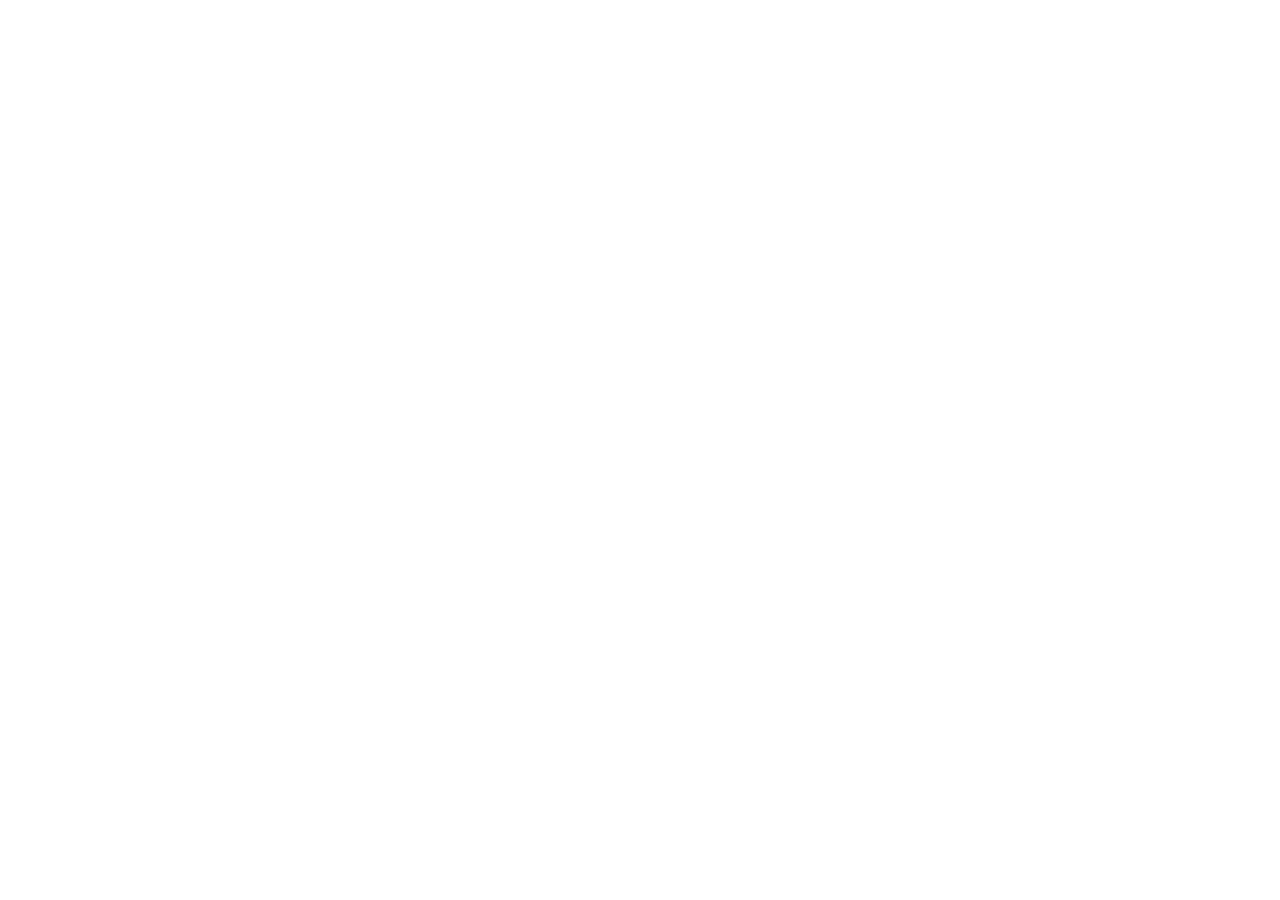
==== index.html @ 0dae857f "Configura rota /vibration, banners e suporte para Vercel" ====
<!DOCTYPE html>
<html lang="pt-BR">
<head>
  <meta charset="UTF-8">
  <meta http-equiv="refresh" content="0; url=/vibration">
  <script>window.location.replace('/vibration');</script>
  <title>Redirecionando para Vibration...</title>
</head>
<body style="font-family: sans-serif; text-align: center; padding: 50px;">
  <p>Redirecionando para <a href="/vibration">/vibration</a>...</p>
</body>
</html>
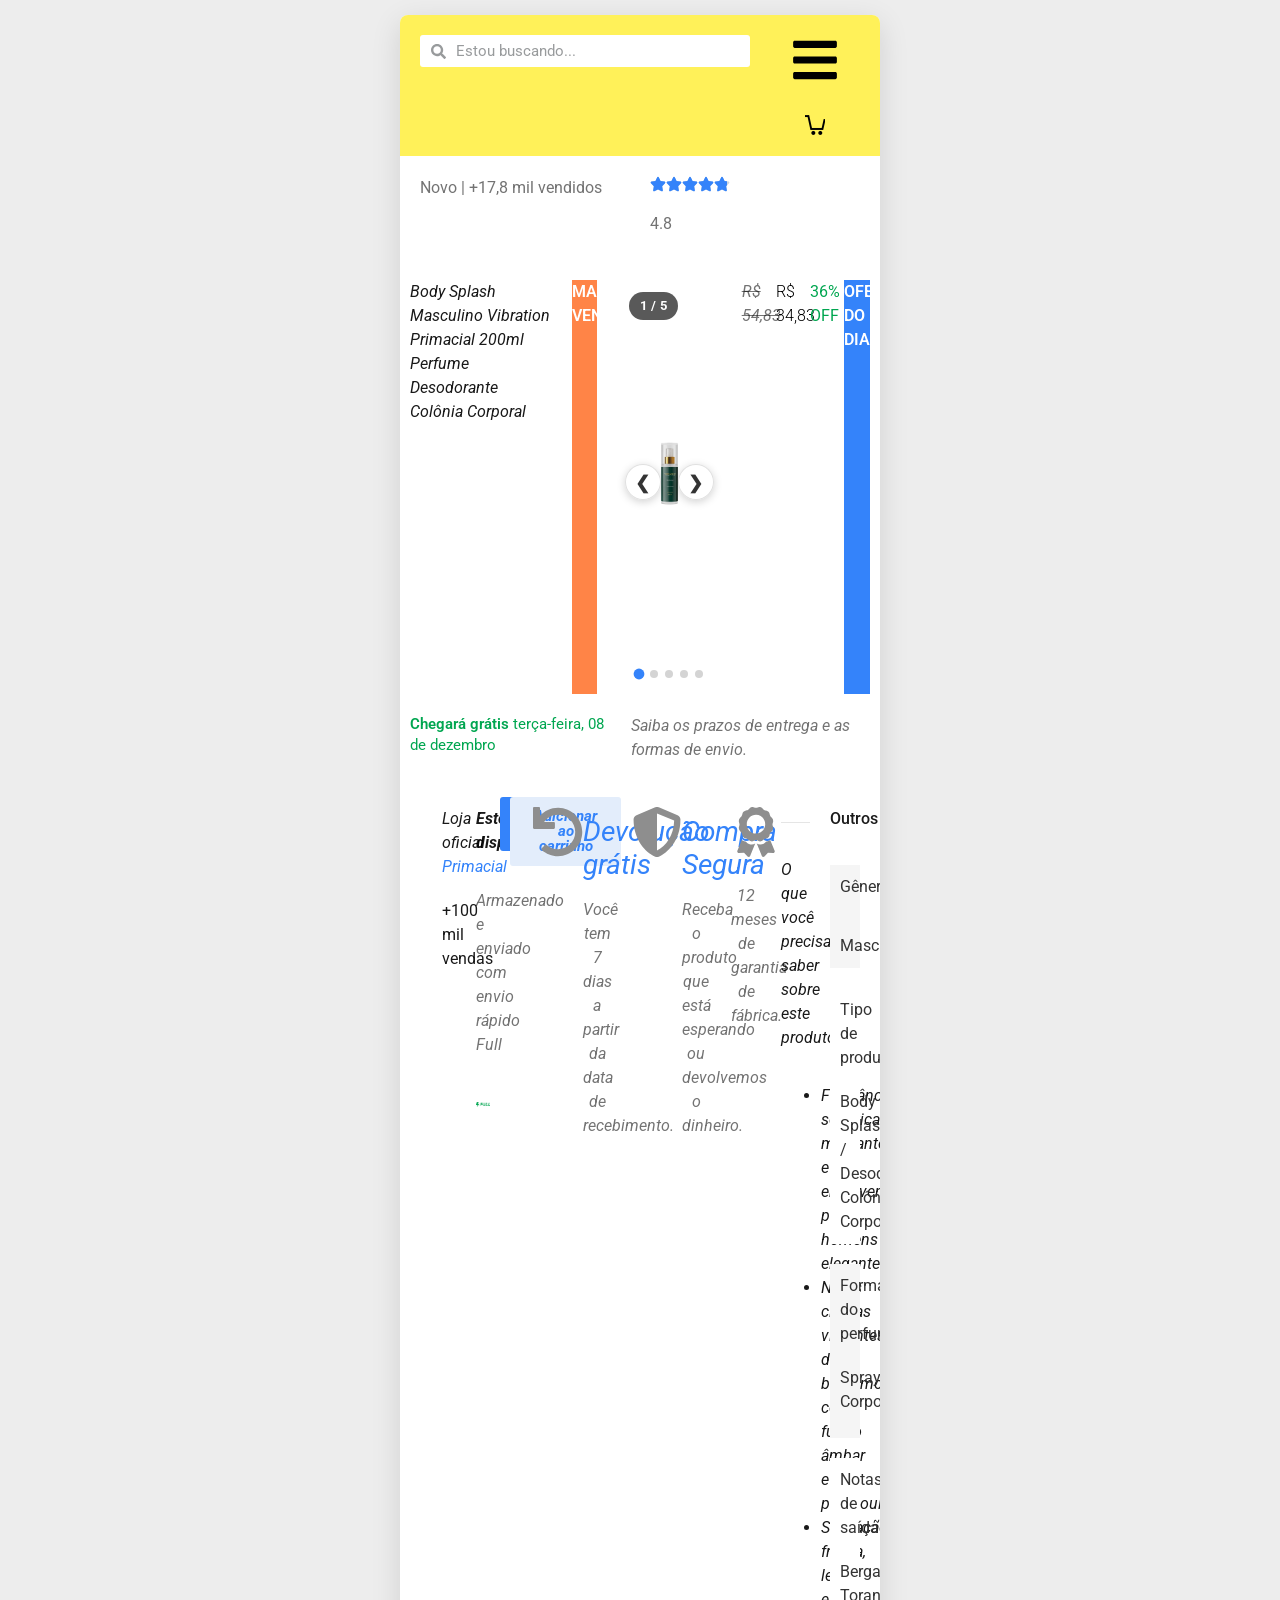
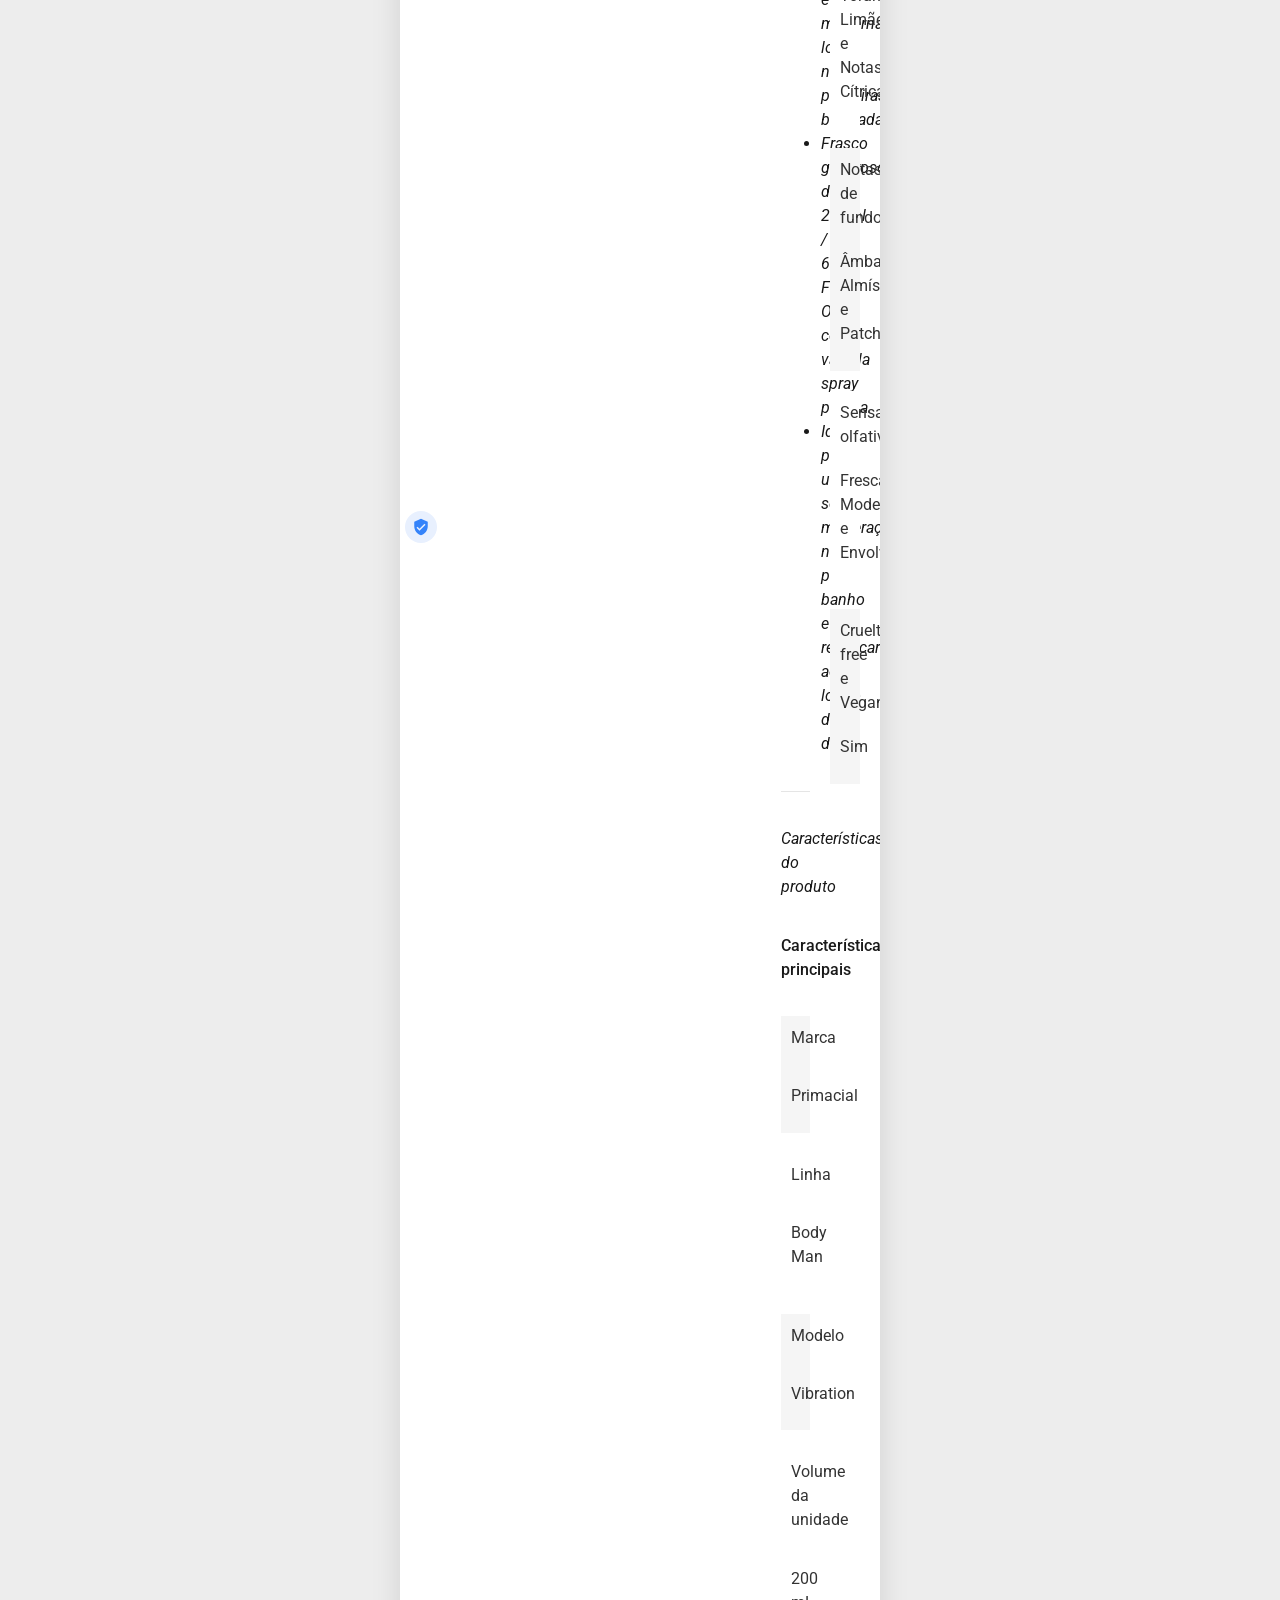
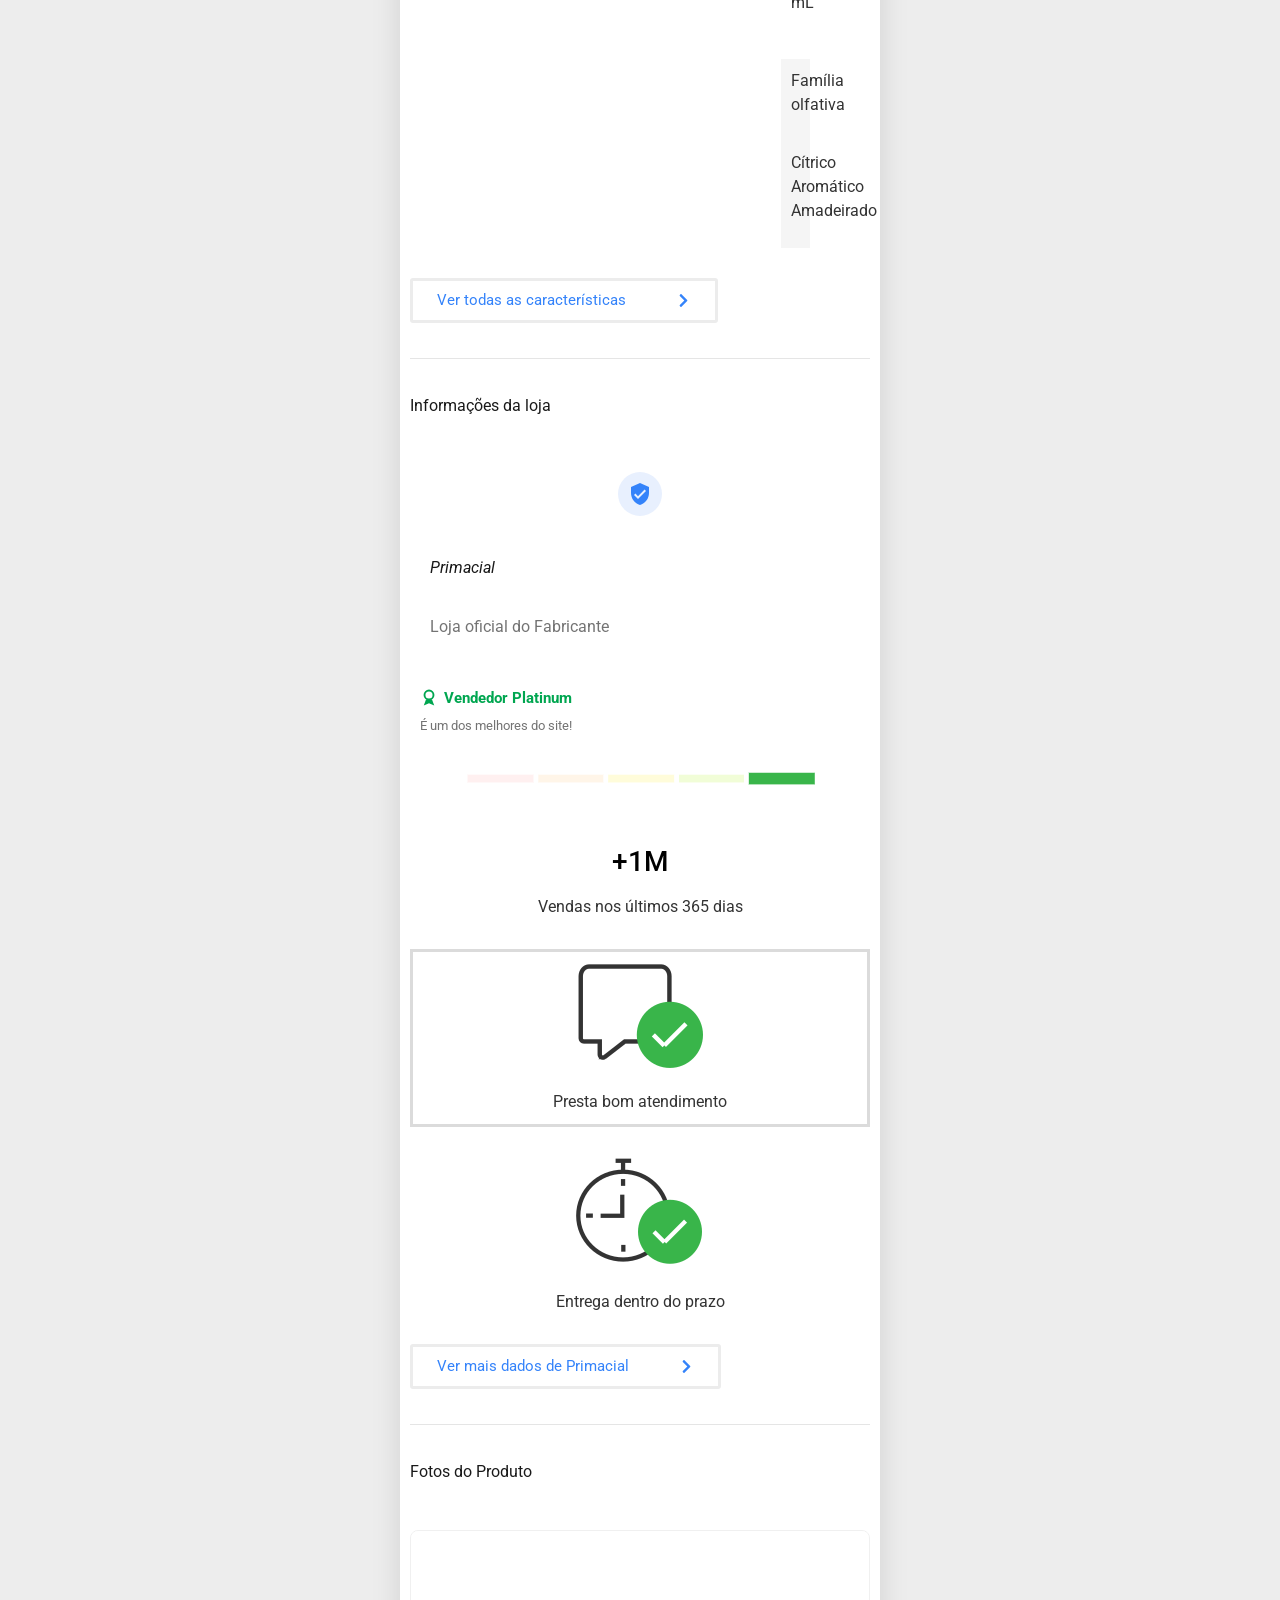
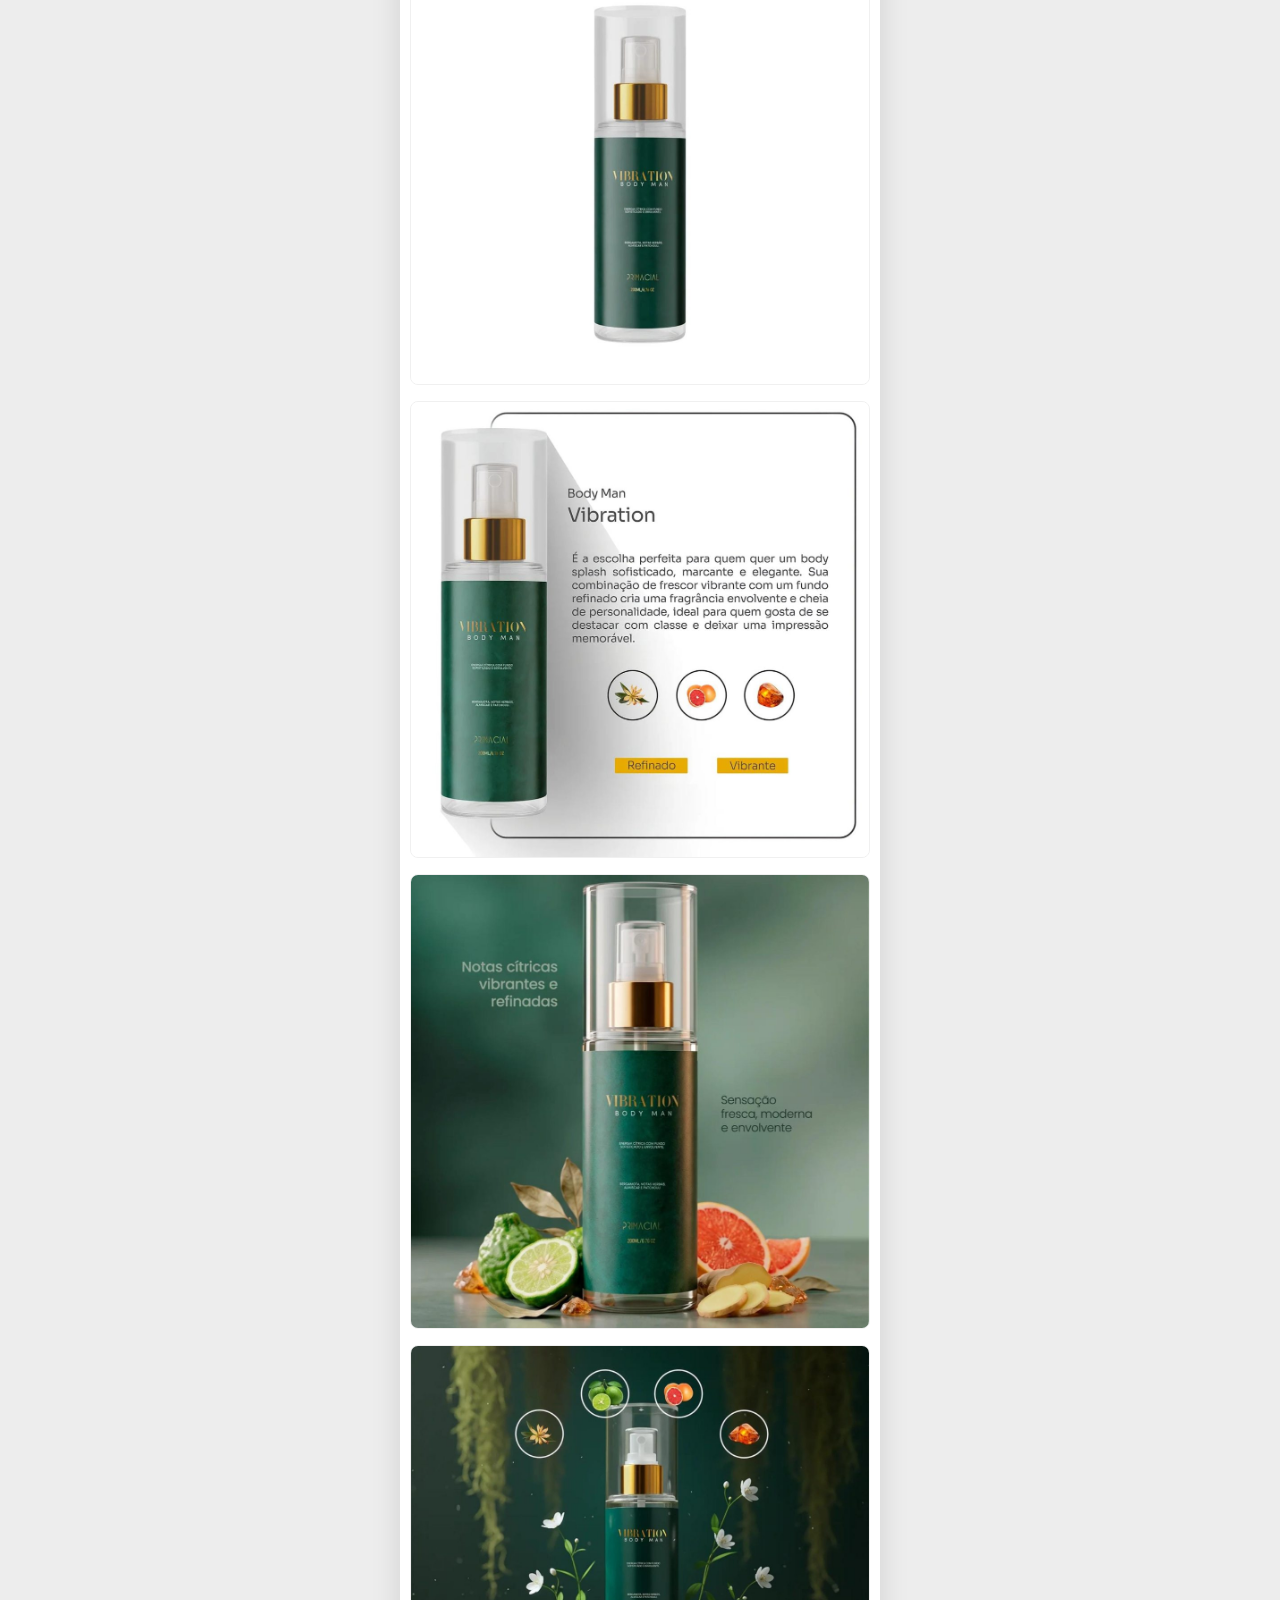
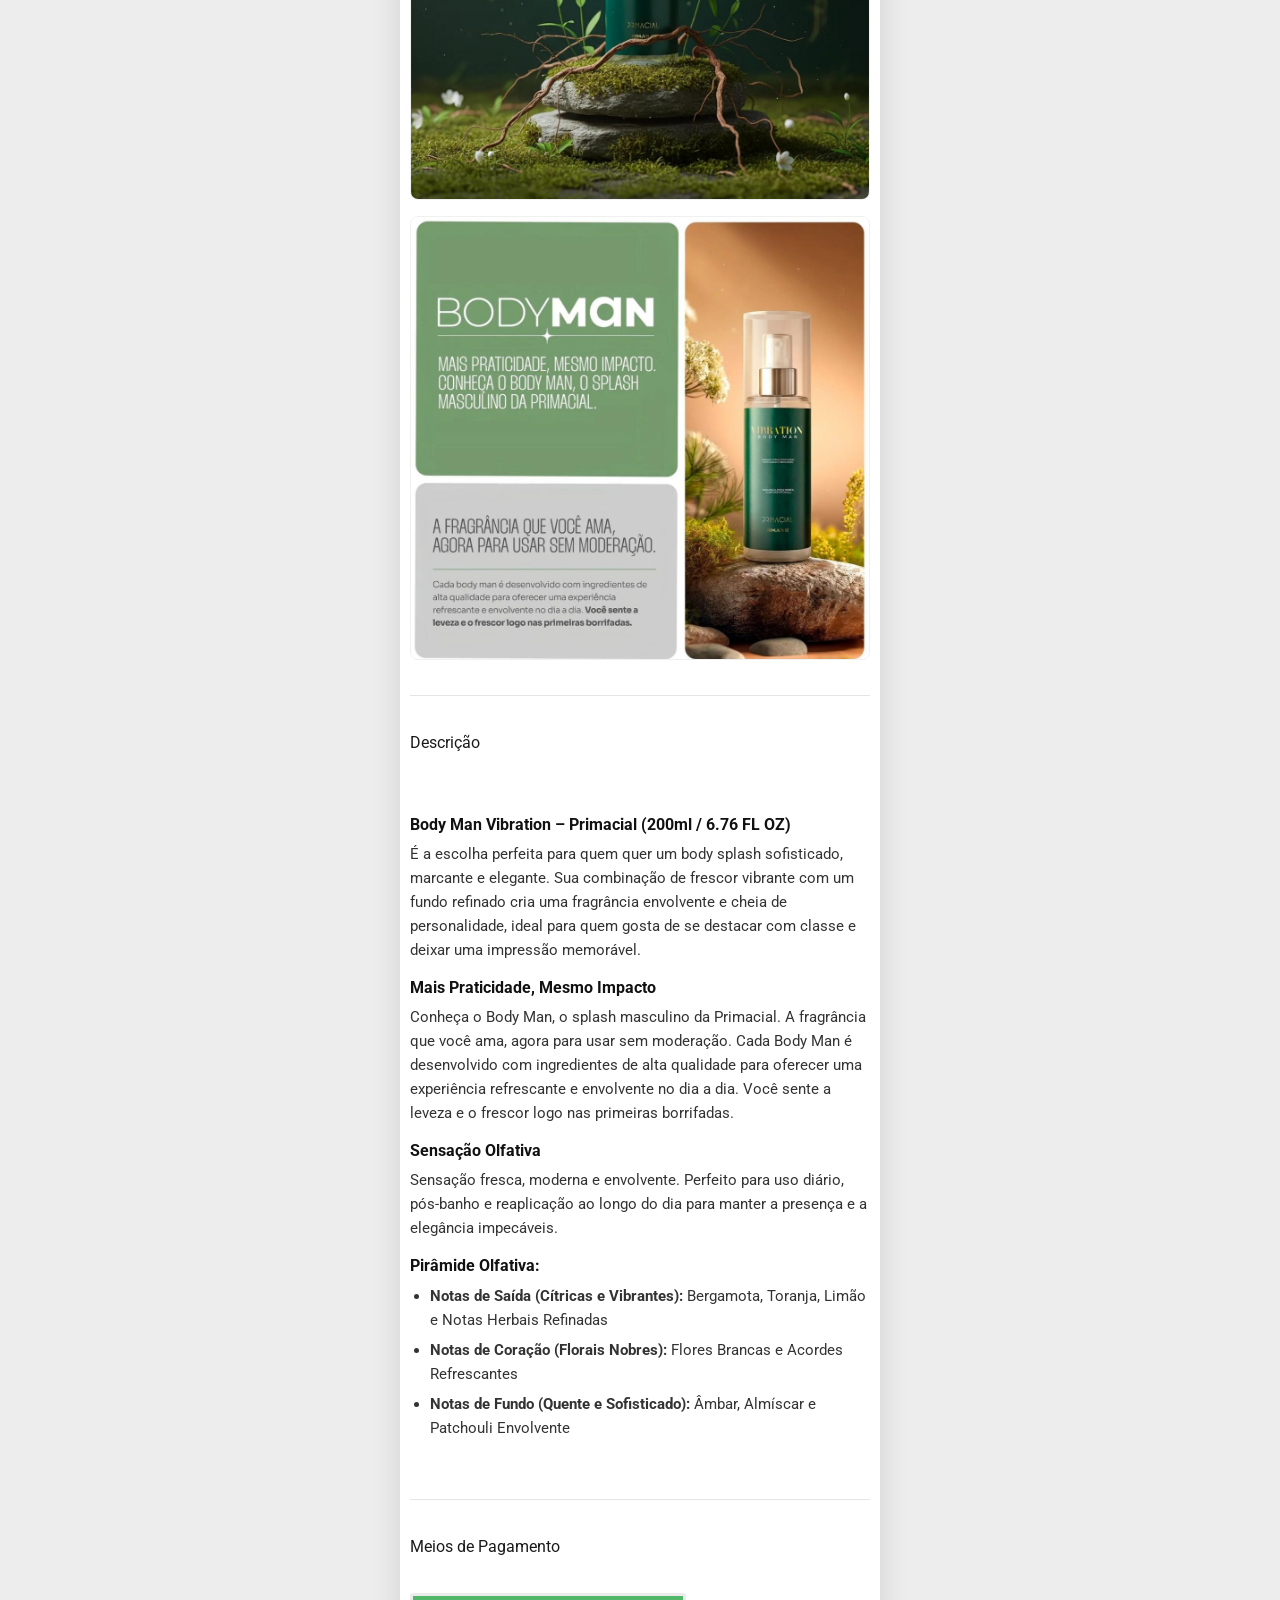
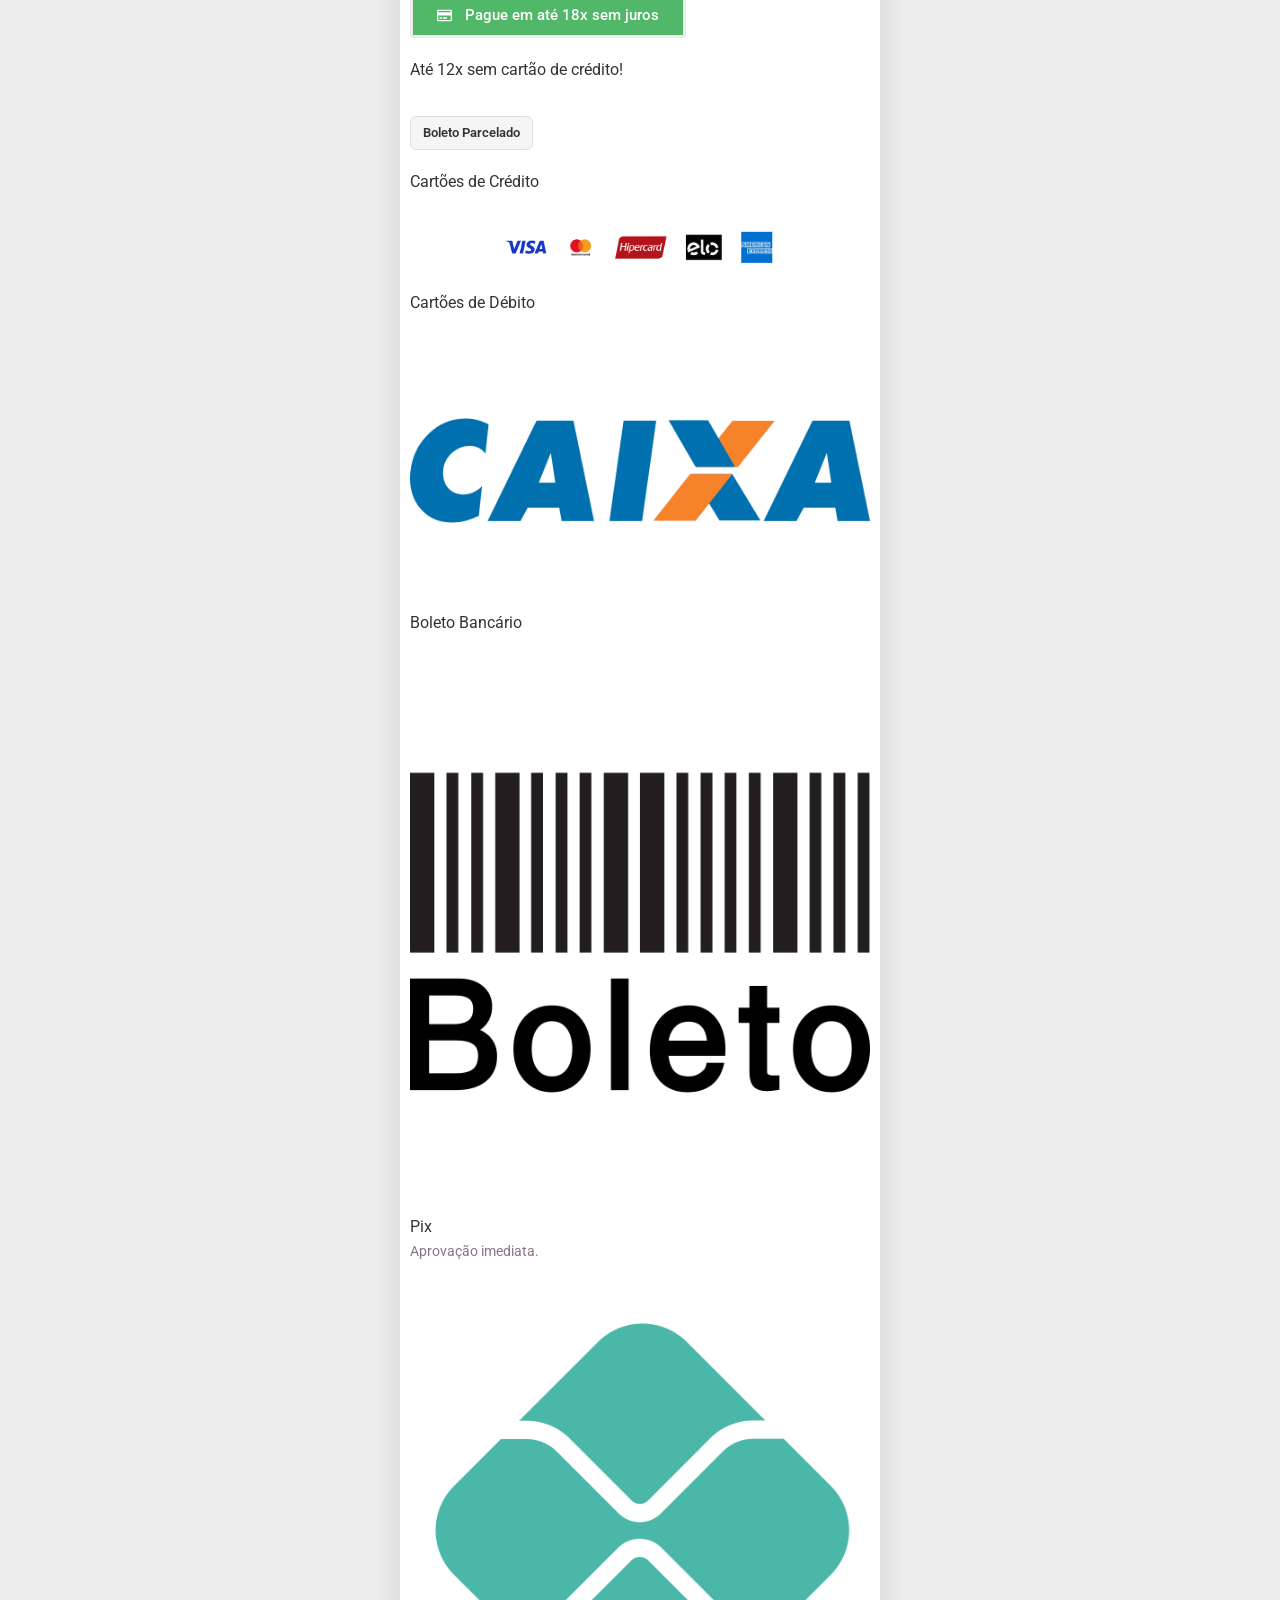
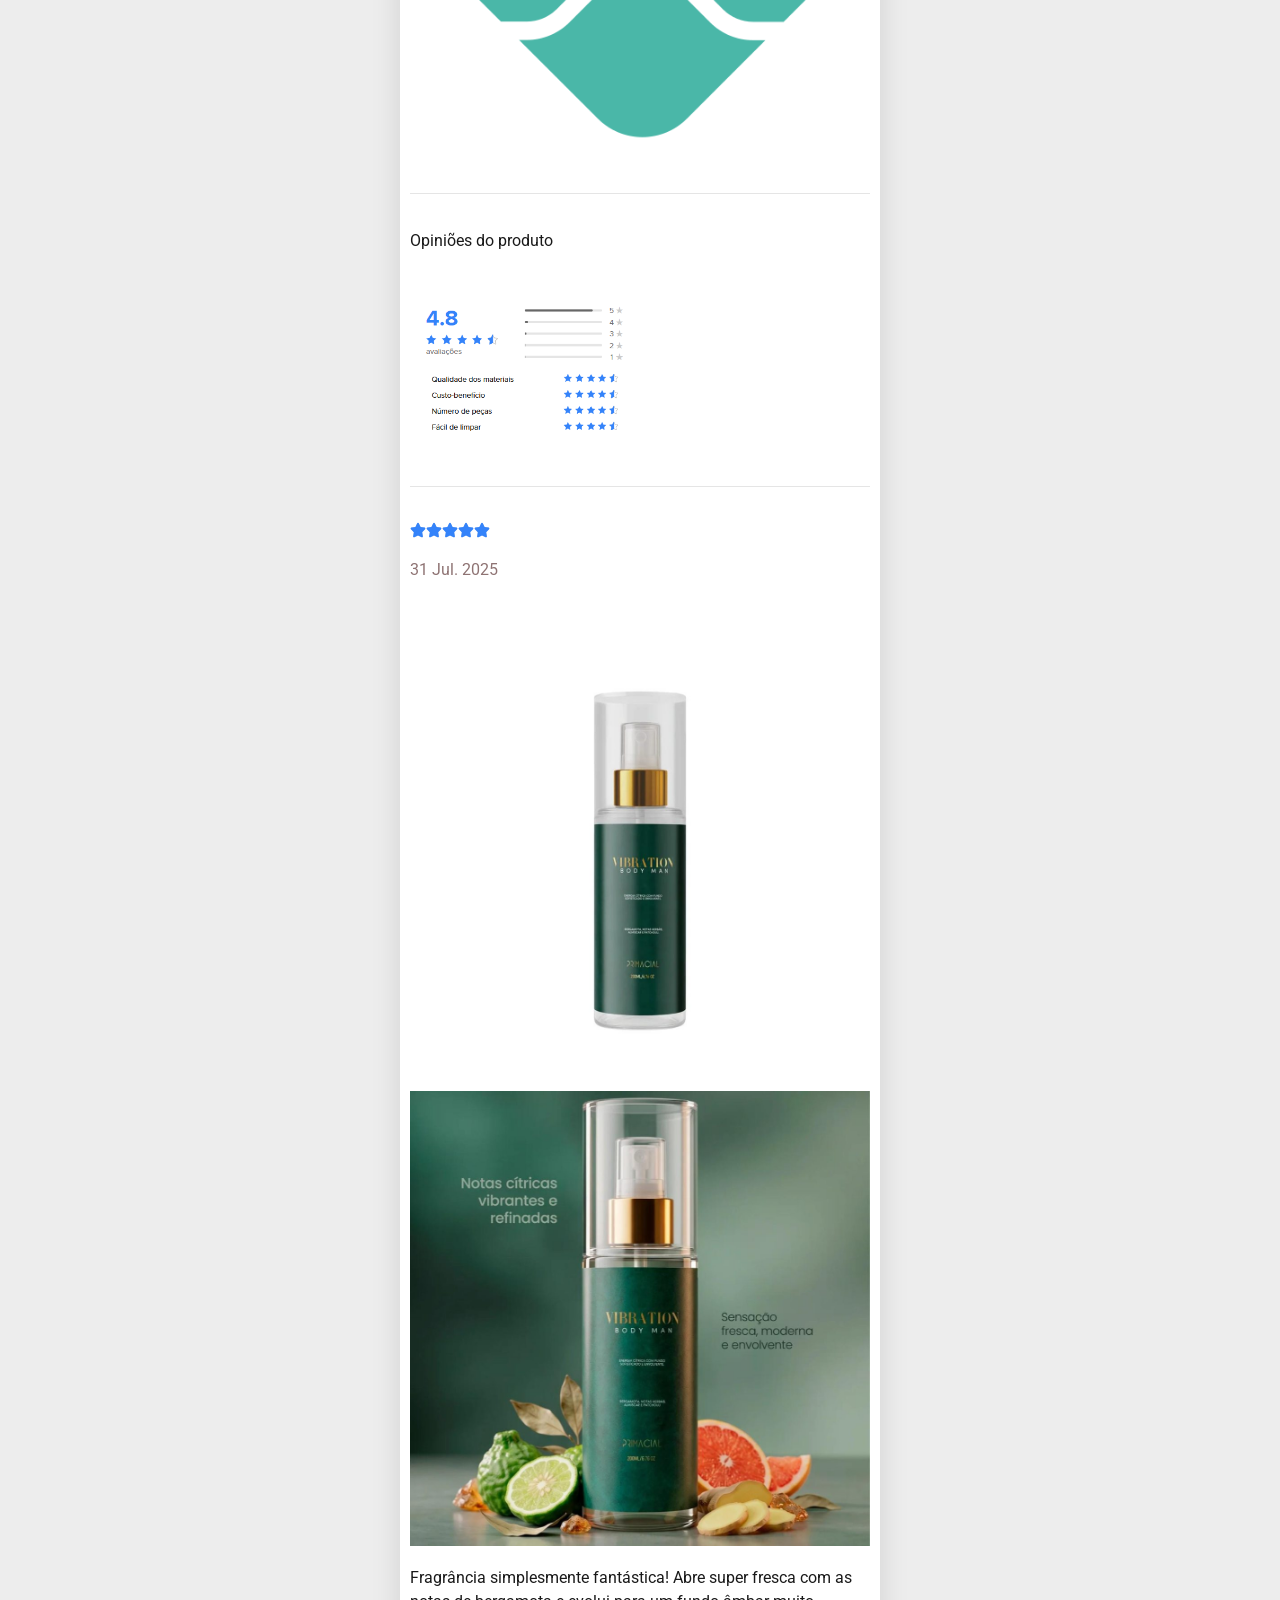
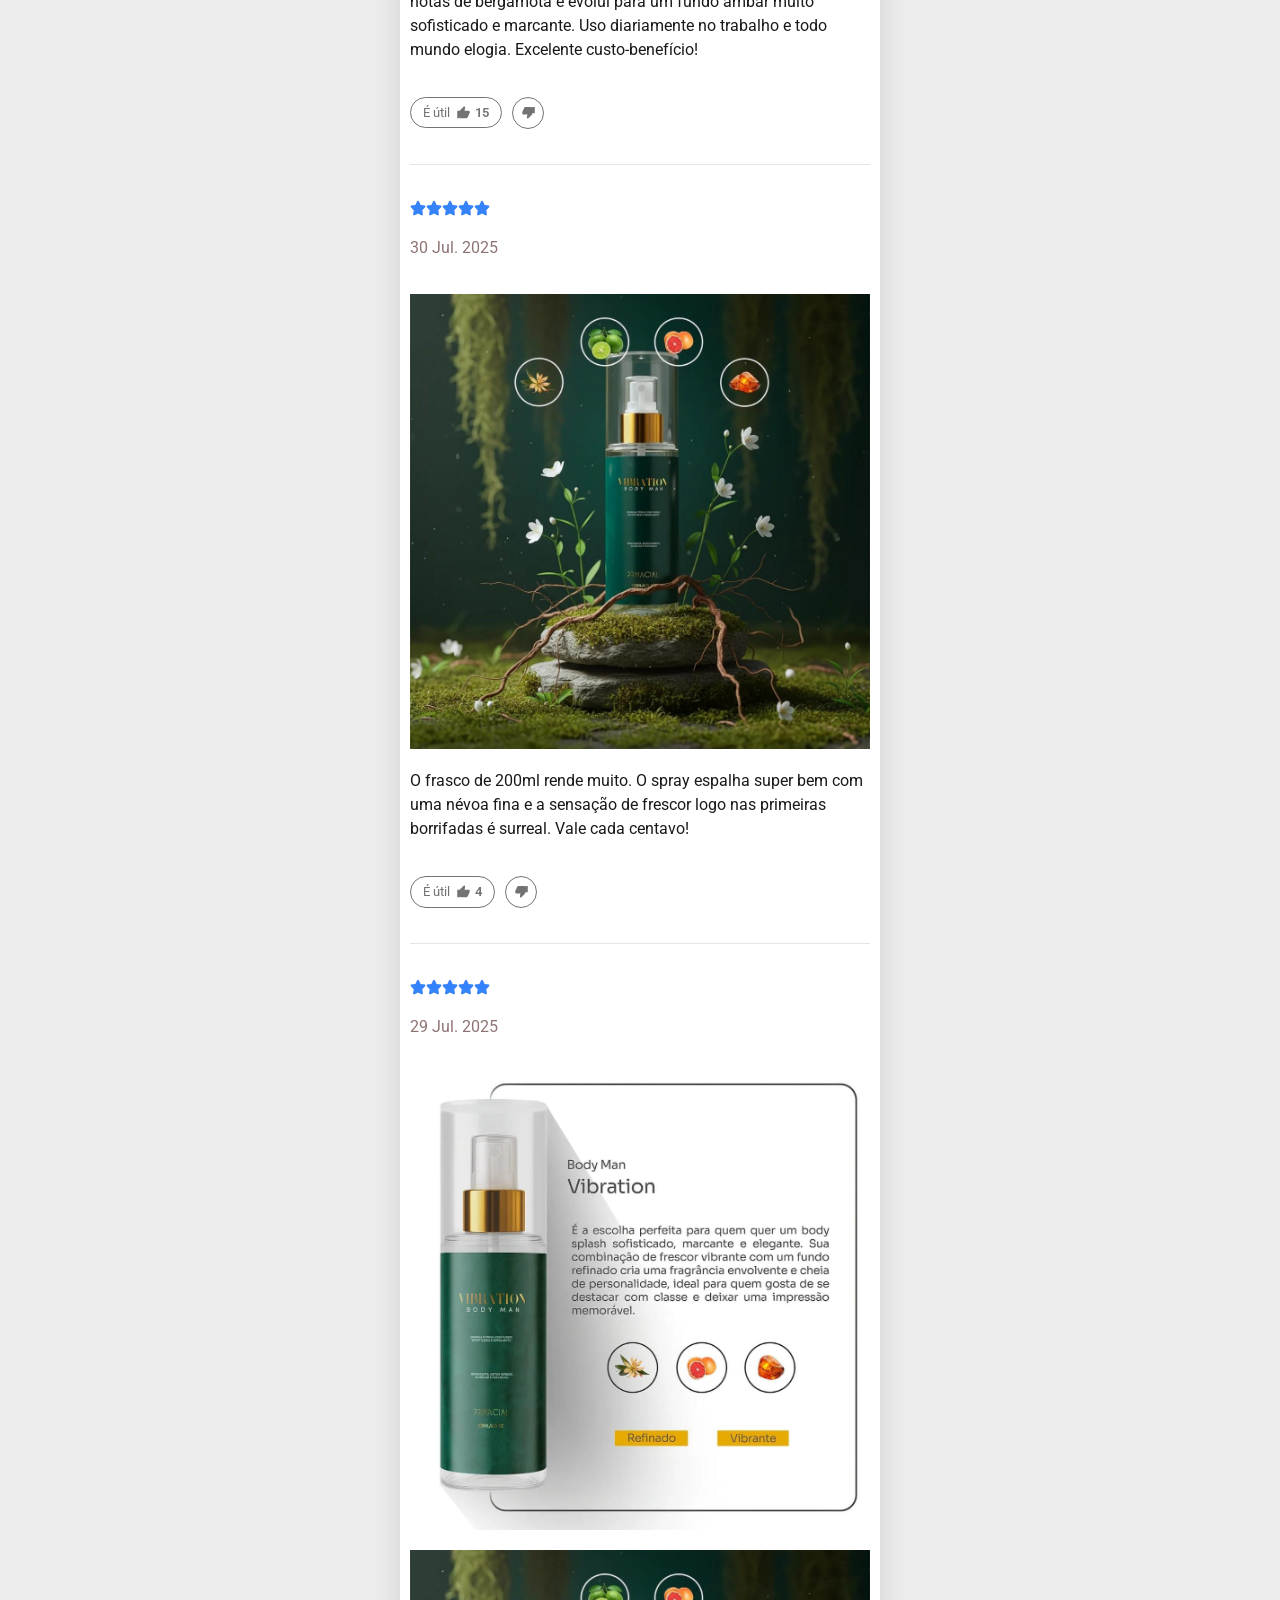
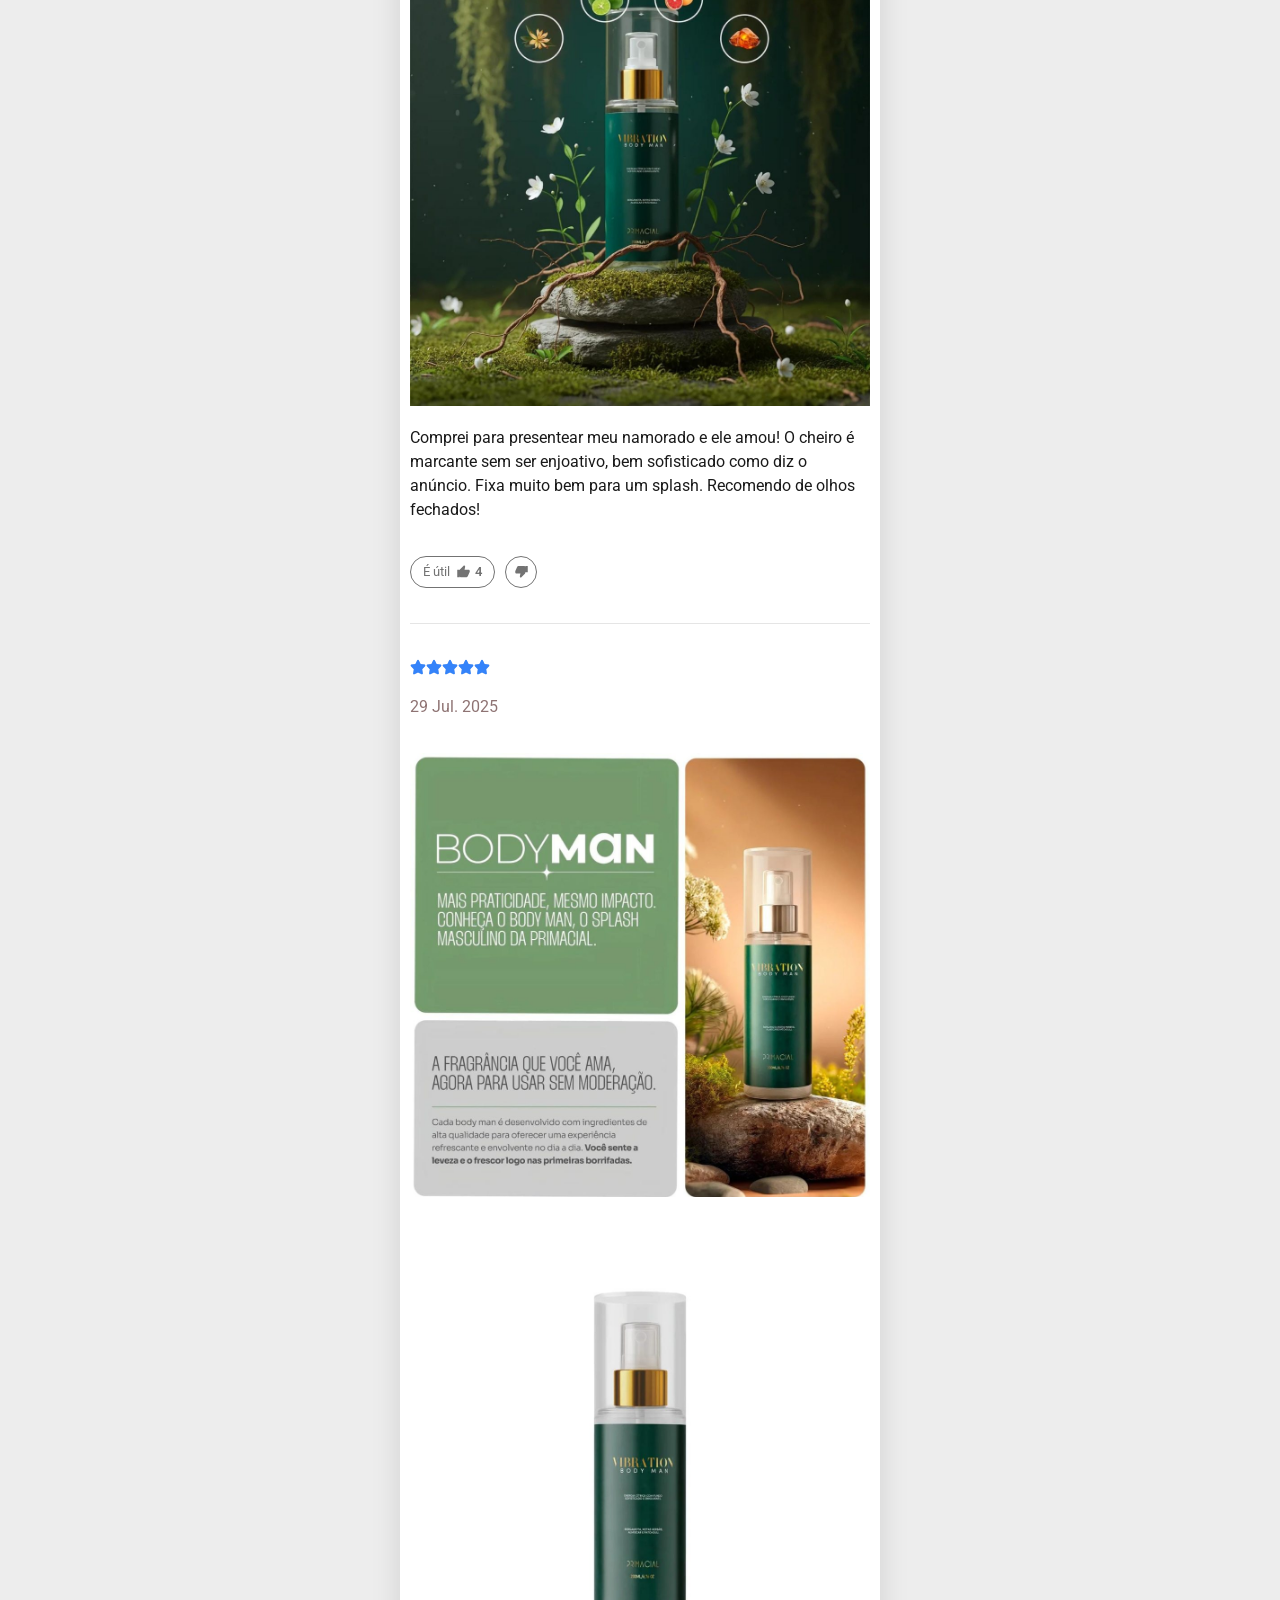
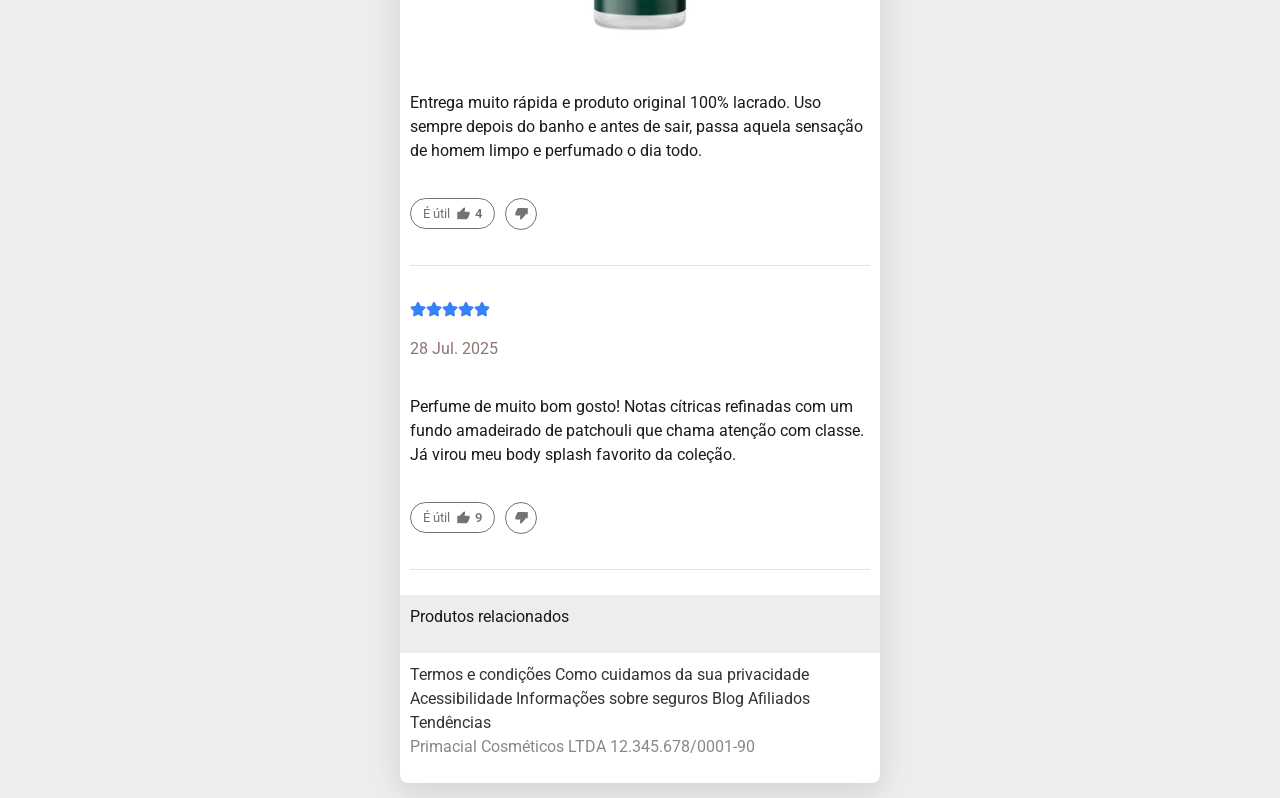
==== commit d532718d: "Corrige caracteres e acentuacao, aprimora responsividade mobile e preservacao de UTMs" ====
--- a/index.html
+++ b/index.html
@@ -2,11 +2,18 @@
 <html lang="pt-BR">
 <head>
   <meta charset="UTF-8">
+  <meta name="viewport" content="width=device-width, initial-scale=1.0">
   <meta http-equiv="refresh" content="0; url=/vibration">
-  <script>window.location.replace('/vibration');</script>
-  <title>Redirecionando para Vibration...</title>
+  <script>
+    (function() {
+      var search = window.location.search || '';
+      var hash = window.location.hash || '';
+      window.location.replace('/vibration' + search + hash);
+    })();
+  </script>
+  <title>Redirecionando...</title>
 </head>
-<body style="font-family: sans-serif; text-align: center; padding: 50px;">
+<body style="font-family: -apple-system, BlinkMacSystemFont, 'Segoe UI', Roboto, Helvetica, Arial, sans-serif; text-align: center; padding: 50px;">
   <p>Redirecionando para <a href="/vibration">/vibration</a>...</p>
 </body>
-</html>
+</html>
